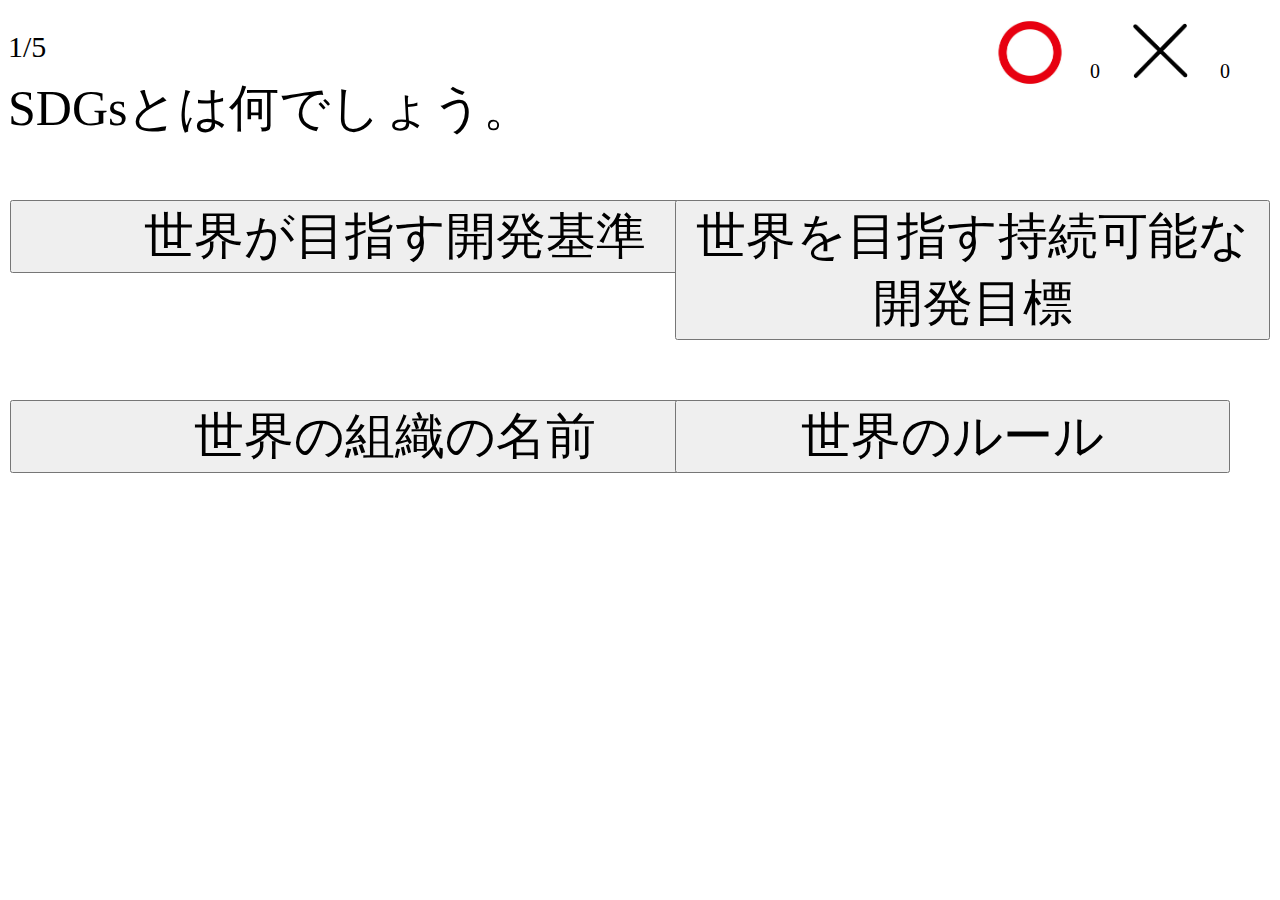
==== ss.html @ 6171b082 "Add files via upload" ====
<!DOCTYPE html>
<html lang="ja">
<head>
    <meta charset="UTF-8">
    <meta http-equiv="X-UA-Compatible" content="IE=edge">
    <meta name="viewport" content="width=device-width, initial-scale=1.0">
    <title>kuizu</title>
    <link rel="stylesheet" href="ss.css">
    
</head>
<body>
    <p id="monndaisuu">1/5</p>
    <img src="c518ebe4494bddec5823ba5d6cb0053b_t.jpeg" width="100" id="maru">
    <p id="seikaisuu">0</p>
    <img src="ダウンロード.png" width="100" id="batu">
    <p id="huseikaisuu">0</p>
    <p id="monndai"><div id="monndaidayo">SDGsとは何でしょう。</div></p>
    <p id="monndai2"><div id="monndaidayo2">世界で安全な水を使えない人々は何人？</div></p>
    <p id="monndai3"><div id="monndaidayo3">世界で水を掘るためにどのようなことをしている?<br>(今回の授業で紹介したもの)</div></p>
    <p id="monndai4"><div id="monndaidayo4">ユニセフが実際に使っている井戸掘りの方法は？</div></p>
    <p id="monndai5"><div id="monndaidayo5">水を節水するために多くの家庭でできることは？</div></p>
    <p class="button"><button type="“button”" id="buttonn">世界が目指す開発基準</button>
    <p class="button"><button type="“button”" id="b2uttonn">世界を目指す持続可能な<br>開発目標</button>
    <p class="button"><button type="“button”" id="b3uttonn">世界の組織の名前</button>
    <p class="button"><button type="“button”" id="b4uttonn">世界のルール</button>
    <p class="button2"><button type="“button”" id="buttonn2">6億6300万人</button>
    <p class="button2"><button type="“button”" id="b2uttonn2">1000人</button>
    <p class="button2"><button type="“button”" id="b3uttonn2">7億570万人</button>
    <p class="button2"><button type="“button”" id="b4uttonn2">1兆6700万人</button>
    <p class="button3"><button type="“button”" id="buttonn3">雨ごい</button>
    <p class="button3"><button type="“button”" id="b2uttonn3">水の配給</button>
    <p class="button3"><button type="“button”" id="b3uttonn3">井戸掘り</button>
    <p class="button3"><button type="“button”" id="b4uttonn3">水道</button>
    <p class="button4"><button type="“button”" id="buttonn4">直下掘り</button>
    <p class="button4"><button type="“button”" id="b2uttonn4">企業秘密</button>
    <p class="button4"><button type="“button”" id="b3uttonn4">オリジナル</button>
    <p class="button4"><button type="“button”" id="b4uttonn4">上総掘り</button>
    <p class="button5"><button type="“button”" id="buttonn5">食器をため洗いする</button>
    <p class="button5"><button type="“button”" id="b2uttonn5">雨水をためる</button>
    <p class="button5"><button type="“button”" id="b3uttonn5">植物から採取</button>
    <p class="button5"><button type="“button”" id="b4uttonn5">海水蒸留</button>
    <h1 id="hhh">不正解! SDGsとは、世界が目指す持続可能な開発目標です。</h1>
    <h1 id="sss">正解! SDGsとは、世界が目指す持続可能な開発目標です。</h1>
    <h1 id="hhh2">不正解! 世界で安全な水を飲めない人は、約６億6300万人います。</h1>
    <h1 id="sss2">正解! 世界で安全な水を飲めない人は、約６億6300万人います。</h1>
    <h1 id="hhh3">不正解! 世界で水を掘るためには、井戸掘りをしています。</h1>
    <h1 id="sss3">正解! 世界で水を掘るためには、井戸掘りをしています。</h1>
    <h1 id="hhh4">不正解! ユニセフが実際に使っている井戸掘りの方法は、上総掘りです。</h1>
    <h1 id="sss4">正解! ユニセフが実際に使っている井戸掘りの方法は、上総掘りです。</h1>
    <h1 id="hhh5">不正解! 水を節水するためには、食器をため洗いすることが多くの家庭でできます。</h1>
    <h1 id="sss5">正解! 水を節水するためには、食器をため洗いすることが多くの家庭でできます。</h1>
    <button id="buu">次へ</button>
    <button id="buuu">次へ</button>
    <button id="buuuu">次へ</button>
    <button id="buuuuu">次へ</button>
    <button id="buuuuuu">次へ</button>
    <div>
        <script src="ss.js"></script>
    </div>
</body>
</html>
---- ss.css ----
#monndaisuu{
    font-size: 30px;
    clear: both;
}
#seikaisuu{
    font-size: 20px;
    position:absolute;
    top: 40px;
    right: 180px;
}
#huseikaisuu{
    font-size: 20px;
    position:absolute;
    top: 40px;
    right: 50px;
}
div{
    float: left;
}
#maru{
    position:absolute;
    top: 15px;
    right: 200px;
}
#batu{
    position:absolute;
    top: 0px;
    right: 70px;
}
#monndai{
    position: absolute;
    top: 75px;
    font-size: 50px;
    text-align: center;
}
#monndaidayo{
    position: absolute;
    top: 75px;
    font-size: 50px;
}
#monndaidayo2{
    position: absolute;
    top: 75px;
    font-size: 50px;
}
#monndaidayo3{
    position: absolute;
    top: 75px;
    font-size: 50px;
}
#monndaidayo4{
    position: absolute;
    top: 75px;
    font-size: 50px;
}
#monndaidayo5{
    position: absolute;
    top: 75px;
    font-size: 50px;
}
#buttonn{
    font-size: 50px;
    position: absolute;
    top: 200px;
    left: 10px;
    right: 500px;
}
#b2uttonn{
    font-size: 50px;
    position: absolute;
    top: 200px;
    left: 675px;
    right: 10px;
}
#b3uttonn{
    font-size: 50px;
    position: absolute;
    top: 400px;
    left: 10px;
    right: 500px;
}
#b4uttonn{
    font-size: 50px;
    position: absolute;
    top: 400px;
    left: 675px;
    right: 50px;
}
#buttonn2{
    font-size: 50px;
    position: absolute;
    top: 200px;
    left: 10px;
    right: 500px;
}
#b2uttonn2{
    font-size: 50px;
    position: absolute;
    top: 200px;
    left: 675px;
}
#b3uttonn2{
    font-size: 50px;
    position: absolute;
    top: 400px;
    left: 10px;
    right: 500px;
}
#b4uttonn2{
    font-size: 50px;
    position: absolute;
    top: 400px;
    left: 675px;
}
#buttonn3{
    font-size: 50px;
    position: absolute;
    top: 250px;
    left: 10px;
    right: 500px;
}
#b2uttonn3{
    font-size: 50px;
    position: absolute;
    top: 250px;
    right: 50px;
}
#b3uttonn3{
    font-size: 50px;
    position: absolute;
    top: 400px;
    left: 10px;
    right: 500px;
}
#b4uttonn3{
    font-size: 50px;
    position: absolute;
    top: 400px;
    right: 50px;
}
#buttonn4{
    font-size: 50px;
    position: absolute;
    top: 200px;
    left: 10px;
    right: 500px;
}
#b2uttonn4{
    font-size: 50px;
    position: absolute;
    top: 200px;
    right: 50px;
}
#b3uttonn4{
    font-size: 50px;
    position: absolute;
    top: 400px;
    left: 10px;
    right: 500px;
}
#b4uttonn4{
    font-size: 50px;
    position: absolute;
    top: 400px;
    right: 50px;
}
#buttonn5{
    font-size: 50px;
    position: absolute;
    top: 200px;
    left: 10px;
    right: 500px;
}
#b2uttonn5{
    font-size: 50px;
    position: absolute;
    top: 200px;
    right: 50px;
}
#b3uttonn5{
    font-size: 50px;
    position: absolute;
    top: 400px;
    left: 10px;
    right: 500px;
}
#b4uttonn5{
    font-size: 50px;
    position: absolute;
    top: 400px;
    right: 50px;
}
#hhh{
    font-size: 60px;
    display: none;
    color: blue;
}
#sss{
    font-size: 60px;
    display: none;
    color: red;
}
#hhh2{
    font-size: 60px;
    display: none;
    color: blue;
}
#sss2{
    font-size: 60px;
    display: none;
    color: red;
}
#hhh3{
    font-size: 60px;
    display: none;
    color: blue;
}
#sss3{
    font-size: 60px;
    display: none;
    color: red;
}
#hhh4{
    font-size: 60px;
    display: none;
    color: blue;
}
#sss4{
    font-size: 60px;
    display: none;
    color: red;
}
#hhh5{
    font-size: 60px;
    display: none;
    color: blue;
}
#sss5{
    font-size: 60px;
    display: none;
    color: red;
}
#buu{
    font-size: 30px;
    display: none;
}
#buuu{
    font-size: 30px;
    display: none;
}
#buuuu{
    font-size: 30px;
    display: none;
}
#buuuuu{
    font-size: 30px;
    display: none;
}
#buuuuuu{
    font-size: 30px;
    display: none;
}
.button2{
    display: none;
}
.button3{
    display: none;
}
.button4{
    display: none;
}
.button5{
    display: none;
}
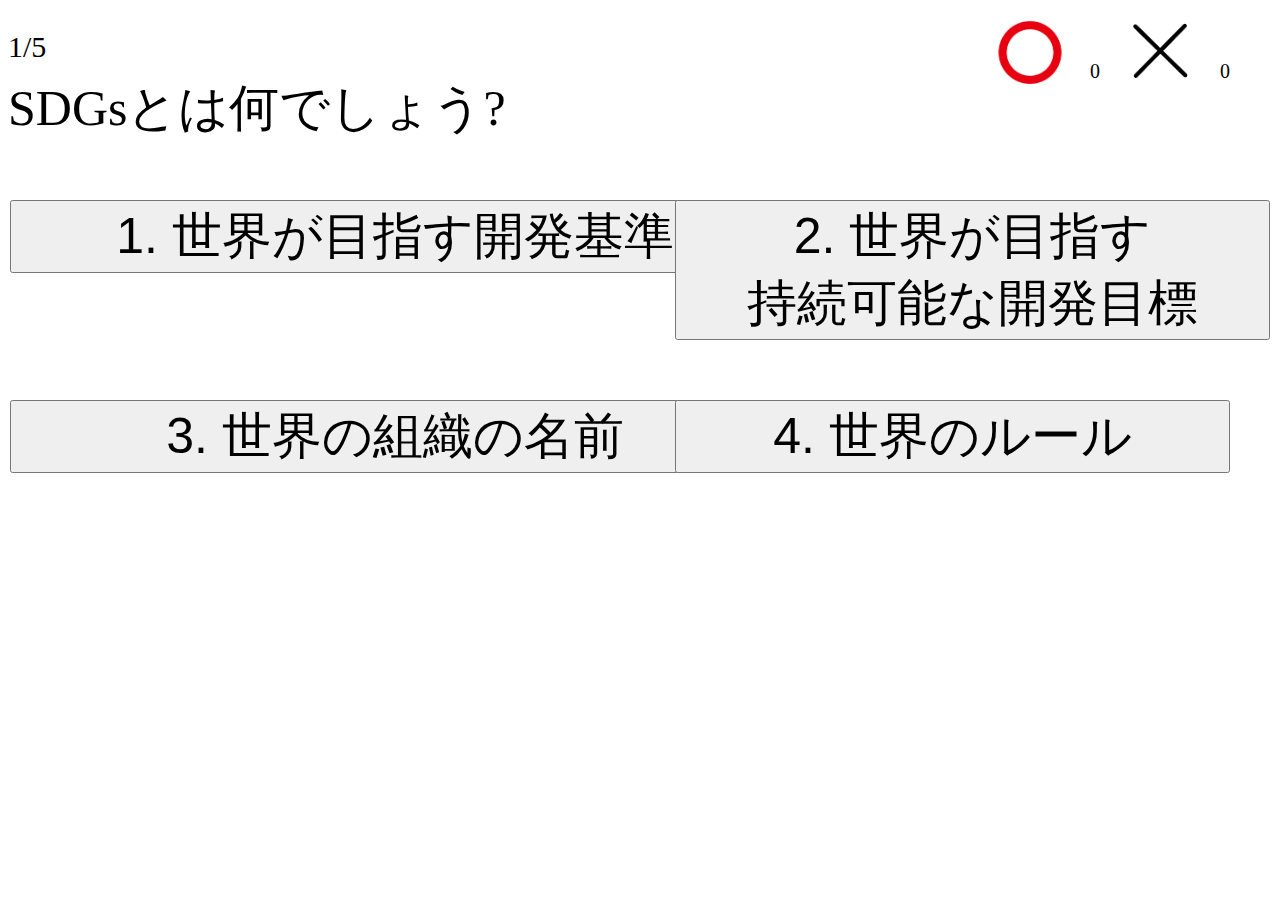
==== commit cfffba89: "Add files via upload" ====
--- a/ss.html
+++ b/ss.html
@@ -14,46 +14,49 @@
     <p id="seikaisuu">0</p>
     <img src="ダウンロード.png" width="100" id="batu">
     <p id="huseikaisuu">0</p>
-    <p id="monndai"><div id="monndaidayo">SDGsとは何でしょう。</div></p>
+    <p id="monndai"><div id="monndaidayo">SDGsとは何でしょう?</div></p>
     <p id="monndai2"><div id="monndaidayo2">世界で安全な水を使えない人々は何人？</div></p>
     <p id="monndai3"><div id="monndaidayo3">世界で水を掘るためにどのようなことをしている?<br>(今回の授業で紹介したもの)</div></p>
     <p id="monndai4"><div id="monndaidayo4">ユニセフが実際に使っている井戸掘りの方法は？</div></p>
     <p id="monndai5"><div id="monndaidayo5">水を節水するために多くの家庭でできることは？</div></p>
-    <p class="button"><button type="“button”" id="buttonn">世界が目指す開発基準</button>
-    <p class="button"><button type="“button”" id="b2uttonn">世界を目指す持続可能な<br>開発目標</button>
-    <p class="button"><button type="“button”" id="b3uttonn">世界の組織の名前</button>
-    <p class="button"><button type="“button”" id="b4uttonn">世界のルール</button>
-    <p class="button2"><button type="“button”" id="buttonn2">6億6300万人</button>
-    <p class="button2"><button type="“button”" id="b2uttonn2">1000人</button>
-    <p class="button2"><button type="“button”" id="b3uttonn2">7億570万人</button>
-    <p class="button2"><button type="“button”" id="b4uttonn2">1兆6700万人</button>
-    <p class="button3"><button type="“button”" id="buttonn3">雨ごい</button>
-    <p class="button3"><button type="“button”" id="b2uttonn3">水の配給</button>
-    <p class="button3"><button type="“button”" id="b3uttonn3">井戸掘り</button>
-    <p class="button3"><button type="“button”" id="b4uttonn3">水道</button>
-    <p class="button4"><button type="“button”" id="buttonn4">直下掘り</button>
-    <p class="button4"><button type="“button”" id="b2uttonn4">企業秘密</button>
-    <p class="button4"><button type="“button”" id="b3uttonn4">オリジナル</button>
-    <p class="button4"><button type="“button”" id="b4uttonn4">上総掘り</button>
-    <p class="button5"><button type="“button”" id="buttonn5">食器をため洗いする</button>
-    <p class="button5"><button type="“button”" id="b2uttonn5">雨水をためる</button>
-    <p class="button5"><button type="“button”" id="b3uttonn5">植物から採取</button>
-    <p class="button5"><button type="“button”" id="b4uttonn5">海水蒸留</button>
-    <h1 id="hhh">不正解! SDGsとは、世界が目指す持続可能な開発目標です。</h1>
+    <p class="button"><button type="“button”" id="buttonn">1. 世界が目指す開発基準</button>
+    <p class="button"><button type="“button”" id="b2uttonn">2. 世界が目指す<br>持続可能な開発目標</button>
+    <p class="button"><button type="“button”" id="b3uttonn">3. 世界の組織の名前</button>
+    <p class="button"><button type="“button”" id="b4uttonn">4. 世界のルール</button>
+    <p class="button2"><button type="“button”" id="buttonn2">1. 6億6300万人</button>
+    <p class="button2"><button type="“button”" id="b2uttonn2">2. 1000人</button>
+    <p class="button2"><button type="“button”" id="b3uttonn2">3. 7億570万人</button>
+    <p class="button2"><button type="“button”" id="b4uttonn2">4. 1兆6700万人</button>
+    <p class="button3"><button type="“button”" id="buttonn3">1. 雨ごい</button>
+    <p class="button3"><button type="“button”" id="b2uttonn3">2. 水の配給</button>
+    <p class="button3"><button type="“button”" id="b3uttonn3">3. 井戸掘り</button>
+    <p class="button3"><button type="“button”" id="b4uttonn3">4. 水道</button>
+    <p class="button4"><button type="“button”" id="buttonn4">1. 直下掘り</button>
+    <p class="button4"><button type="“button”" id="b2uttonn4">2. 企業秘密</button>
+    <p class="button4"><button type="“button”" id="b3uttonn4">3. オリジナル</button>
+    <p class="button4"><button type="“button”" id="b4uttonn4">4. 上総掘り</button>
+    <p class="button5"><button type="“button”" id="buttonn5">1. 食器をため洗いする</button>
+    <p class="button5"><button type="“button”" id="b2uttonn5">2. 雨水をためる</button>
+    <p class="button5"><button type="“button”" id="b3uttonn5">3. 植物から採取</button>
+    <p class="button5"><button type="“button”" id="b4uttonn5">4. 海水蒸留</button>
+    <h1 id="hhh">不正解! SDGsとは2番の世界が目指す持続可能な開発目標です。</h1>
     <h1 id="sss">正解! SDGsとは、世界が目指す持続可能な開発目標です。</h1>
-    <h1 id="hhh2">不正解! 世界で安全な水を飲めない人は、約６億6300万人います。</h1>
+    <h1 id="hhh2">不正解! 世界で安全な水を飲めない人は、1番の約６億6300万人います。</h1>
     <h1 id="sss2">正解! 世界で安全な水を飲めない人は、約６億6300万人います。</h1>
-    <h1 id="hhh3">不正解! 世界で水を掘るためには、井戸掘りをしています。</h1>
+    <h1 id="hhh3">不正解! 世界で水を掘るためには、3番の井戸掘りをしています。</h1>
     <h1 id="sss3">正解! 世界で水を掘るためには、井戸掘りをしています。</h1>
-    <h1 id="hhh4">不正解! ユニセフが実際に使っている井戸掘りの方法は、上総掘りです。</h1>
+    <h1 id="hhh4">不正解! ユニセフが実際に使っている井戸掘りの方法は、4番の上総掘りです。</h1>
     <h1 id="sss4">正解! ユニセフが実際に使っている井戸掘りの方法は、上総掘りです。</h1>
-    <h1 id="hhh5">不正解! 水を節水するためには、食器をため洗いすることが多くの家庭でできます。</h1>
+    <h1 id="hhh5">不正解! 水を節水するためには、1番の食器をため洗いすることが多くの家庭でできます。</h1>
     <h1 id="sss5">正解! 水を節水するためには、食器をため洗いすることが多くの家庭でできます。</h1>
     <button id="buu">次へ</button>
     <button id="buuu">次へ</button>
     <button id="buuuu">次へ</button>
     <button id="buuuuu">次へ</button>
     <button id="buuuuuu">次へ</button>
+    <h1 id="kekka">結果</h1>
+    <h2 id="kekkakekka">正解0問、不正解0問</h2>
+    <p id="mouikkaiyaru"><button type=“button” onclick="location.href='https://gongdaoyuito.github.io/3Gproj/'" id="mouikkaiyaru2">もう一回やる</button></p>
     <div>
         <script src="ss.js"></script>
     </div>
--- a/ss.css
+++ b/ss.css
@@ -271,4 +271,14 @@
 }
 .button5{
     display: none;
+}
+#mouikkaiyaru{
+    display: none;
+    font-size: 40px;
+}
+#kekka{
+    display: none;
+}
+#kekkakekka{
+    display: none;
 }